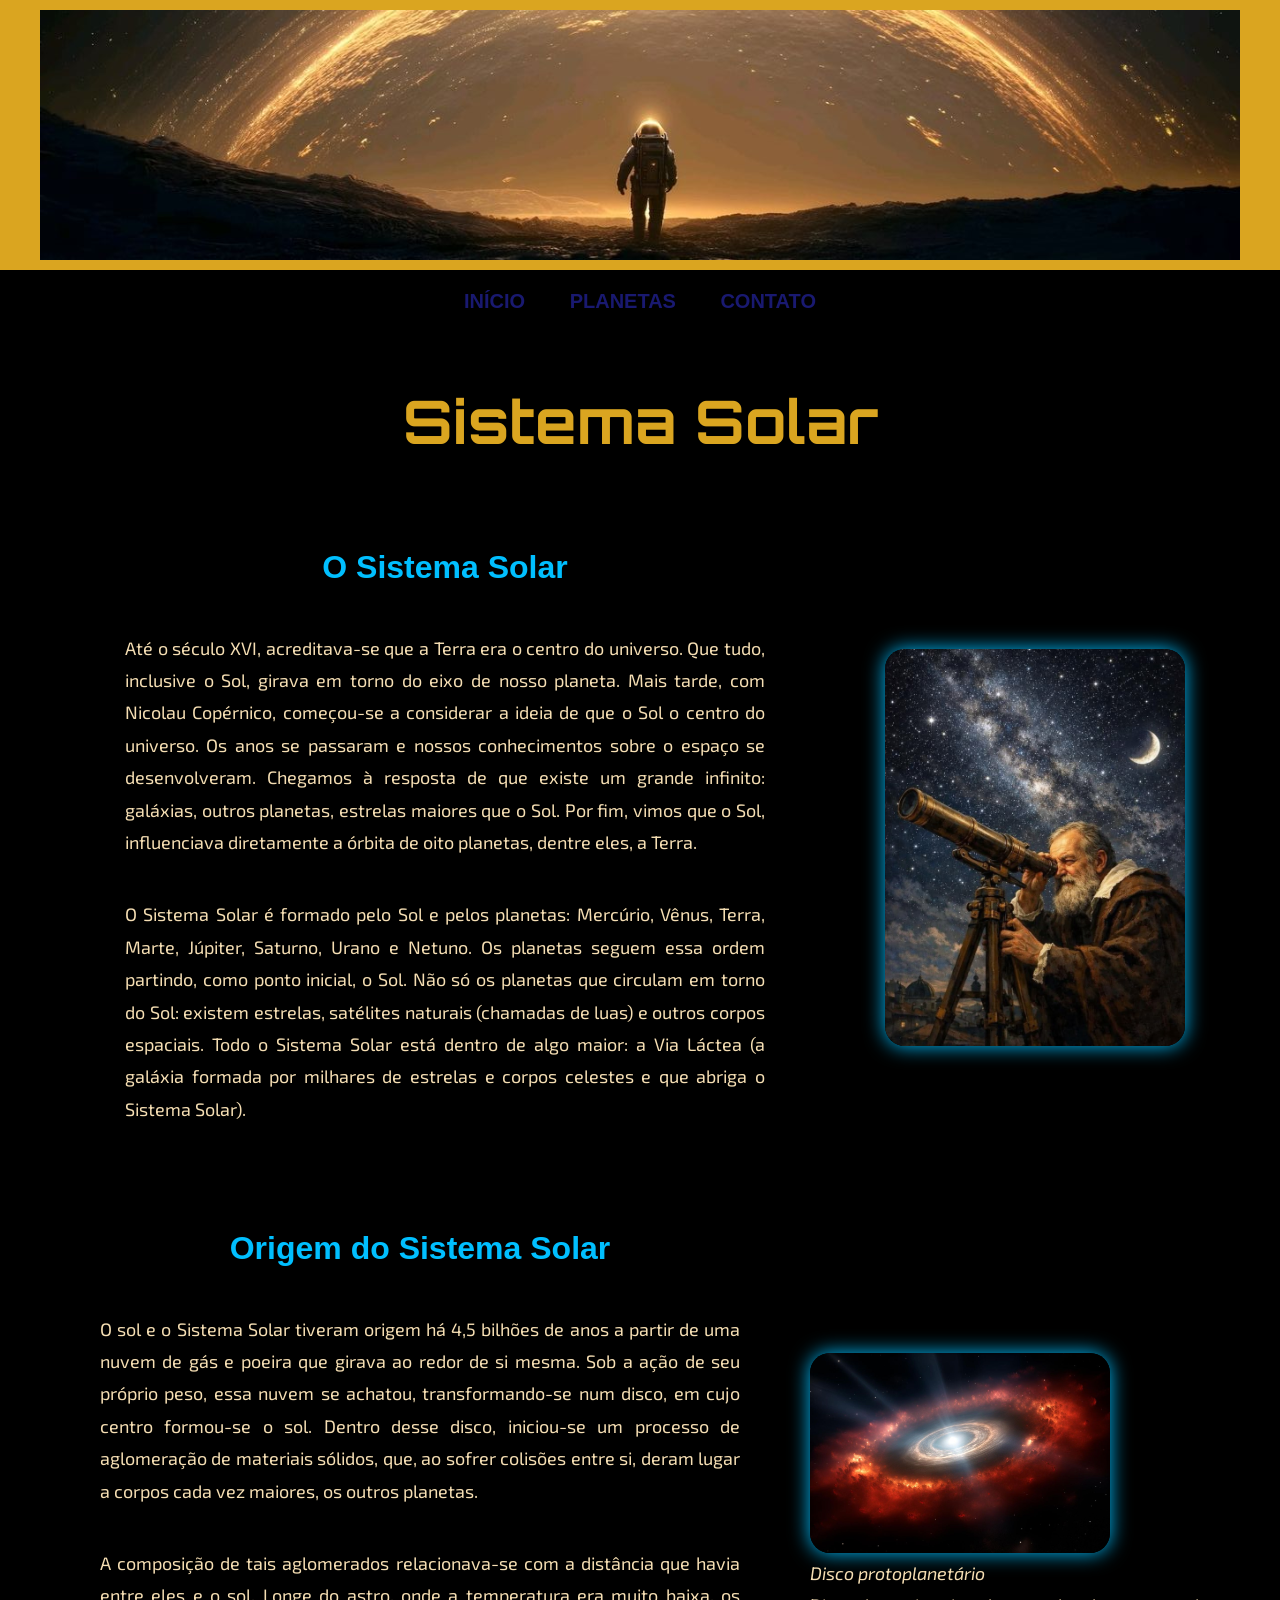
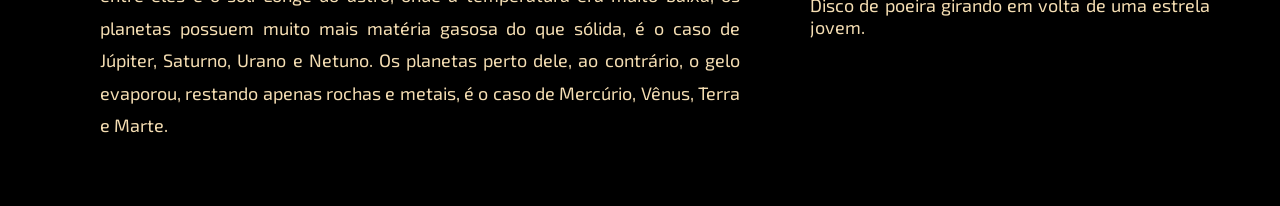
==== index.html @ ba6e7add "trabalho" ====
<!DOCTYPE html>
<html lang="pt-BR">
<head>
    <meta charset="UTF-8">
    <meta name="viewport" content="width=device-width, initial-scale=1.0">
    <title>Sistema Solar</title>
    <link href="css/sistema.css" rel="stylesheet">
    <link href="css/logo.css" rel="stylesheet">
    <link href="img/imgsistema/foto2.jpg" rel="shortcut icon">
</head>
<body>
    <header class="cabecalho">
        <div class="caixa">
            <h1 class="logo">
                <img src="img/imgsistema/foto3.jpg">
            </h1>
           
        </div>
    </header>
            <nav class="hmenu">
                <ul>
                    <li><a href="index.html">Início</a></li>
                    <li><a href="sobre.html">Planetas</a></li>
                    <li><a href="contato.html">Contato</a></li>
                </ul>
            </nav>

   <h1 class="titulo-principal">Sistema Solar</h1>
    <section class="conteudo-secao">
        <div class="texto-secao">
           <h2 class="cabecalho-secao">O Sistema Solar</h2>
           <p>Até o século XVI, acreditava-se que a Terra era o centro do universo. Que tudo, inclusive o Sol, girava em torno
            do eixo de nosso planeta. Mais tarde, com Nicolau Copérnico, começou-se a considerar a ideia de que o Sol
            o centro do universo. Os anos se passaram e nossos conhecimentos sobre o espaço se desenvolveram.
            Chegamos à resposta de que existe um grande infinito: galáxias, outros planetas, estrelas maiores que o Sol. Por
            fim, vimos que o Sol, influenciava diretamente a órbita de oito planetas, dentre eles, a Terra.</p>

           <p>O Sistema Solar é formado pelo Sol e pelos planetas: Mercúrio, Vênus, Terra, Marte, Júpiter, Saturno, Urano e
            Netuno. Os planetas seguem essa ordem partindo, como ponto inicial, o Sol. Não só os planetas que circulam
            em torno do Sol: existem estrelas, satélites naturais (chamadas de luas) e outros corpos espaciais. Todo o Sistema
            Solar está dentro de algo maior: a Via Láctea (a galáxia formada por milhares de estrelas e corpos celestes e que
            abriga o Sistema Solar).</p>
        </div>
        
        <div class="card">
            <img src="img/imgsistema/foto4.jpg" alt="Sistema Solar">
        </div>
    </section>

    <section class="conteudo-secao">
        <div class="texto-secao">
           <h2 class="cabecalho-secao">Origem do Sistema Solar</h2>
           <p>O sol e o Sistema Solar tiveram origem há 4,5 bilhões de anos a partir de uma nuvem de gás e poeira que girava
            ao redor de si mesma. Sob a ação de seu próprio peso, essa nuvem se achatou, transformando-se num disco,
            em cujo centro formou-se o sol. Dentro desse disco, iniciou-se um processo de aglomeração de materiais
            sólidos, que, ao sofrer colisões entre si, deram lugar a corpos cada vez maiores, os outros planetas.</p>

           <p>A composição de tais aglomerados relacionava-se com a distância que havia entre eles e o sol. Longe do astro,
            onde a temperatura era muito baixa, os planetas possuem muito mais matéria gasosa do que sólida, é o caso
            de Júpiter, Saturno, Urano e Netuno. Os planetas perto dele, ao contrário, o gelo evaporou, restando apenas
            rochas e metais, é o caso de Mercúrio, Vênus, Terra e Marte.</p>
        </div>
        
        <div class="card">
            <img src="img/imgsistema/foto5.jpg" alt="Sistema Solar">
            <p class="legenda">Disco protoplanetário</p>
            <p class="descricao">Disco de poeira girando em volta de uma estrela jovem.</p>

        </div>
    </section>

</body>
</html>
---- css/sistema.css ----
@import url('https://fonts.googleapis.com/css2?family=Orbitron:wght@400..900&display=swap');
@import url('https://fonts.googleapis.com/css2?family=Exo+2:wght@300..900&display=swap');


body{
    background-color: black;
    margin: 0;
    font-family: "Exo 2", sans-serif;
}

.titulo-principal {
    font-family: "Orbitron", sans-serif;
    color: goldenrod;
    text-align: center;
    font-size: 60px;
    margin: 30px 0;
    padding: 20px 0;
}

.conteudo-secao {
    display: flex;
    align-items: center;
    justify-content: center;
    gap: 40px;
    max-width: 1200px;
    margin: 0 auto;
    padding: 30px;
    color: white;
    
   
}




.conteudo-secao p {
    text-align: justify;
    font-size: 18px;
    padding: 5px 0 5px 0;
    color:wheat;
    margin: 30px;
    font-family: "Exo 2", sans-serif;

}

.texto-secao {
    max-width: 700px;
    line-height: 1.8;
    text-align: justify;
}

.cabecalho-secao {
    color: deepskyblue;
    font-size: 32px;
    text-align: center;
    margin-bottom: 30px;
}


.card img {
    width: 300px;
    border-radius: 20px;
    box-shadow: 0 0 20px deepskyblue;
    
}


.card img:hover {
    transform: scale(1.05);
    transition: 0.3s;
    
}

.card p {
    margin: 0;
    
}



.legenda {
    color: lightsteelblue;
    font-size: 16px;
    margin: 8px 0 2px 0;
    font-style: italic;
    text-align: center;
}

.descricao{
    margin: 5px 0 0 0;
}

.cardeitado {
    width: 900px;
    border-radius: 20px;
    overflow: hidden;
    box-shadow: 0 0 20px deepskyblue;
    
}

.cardeitado img {
    width: 100%;
    height: 300px;
    object-fit: cover;
    transition: 0.3s;
    
}

.cardeitado img:hover {
    transform: scale(1.05);
   
    
}


.legenda2 {
    font-size: 24px;
    font-weight: bold;
    color: lightsteelblue;
    margin: 15px 20px 8px 20px;
    text-align: left;
}

.descricao2 {
    font-size: 16px;
    color: white;
    margin: 0 20px 20px 20px;
    line-height: 1.5;
}
---- css/logo.css ----
* {
    margin: 0 auto;
    padding: 0;
    box-sizing: border-box;
    font-family: "Roboto", sans-serif;
}


.cabecalho{
    background-color:goldenrod;
    padding: 10px 0px;
    width: 100%;
    box-shadow: 0 2px 8px rgba(0, 0, 0, 0.1);
}

.caixa {
    width: 100%;
    margin: auto;

}

.logo {
    margin: 0;
}

.logo img {
    width: 100%;
    max-width: 1200px;
    height: 250px;
    object-fit: cover;
    display: block;
    margin: 0 auto;
}

.hmenu{
    background: black;
    padding: 20px;
    text-align: center;
}

.hmenu ul{
    list-style: none;
    margin: 0;
    padding: 0;
}

.hmenu ul li {
    display: inline-block;
    margin: 0 20px;
}


.hmenu ul li a {
    color: midnightblue;
    text-decoration: none;
    text-transform: uppercase;
    font-weight: bold;
    font-size: 20px;
}

.hmenu ul li a:hover {
    color: rgb(238, 137, 21);
    border-bottom: 1px solid rgb(238, 137, 21);
}
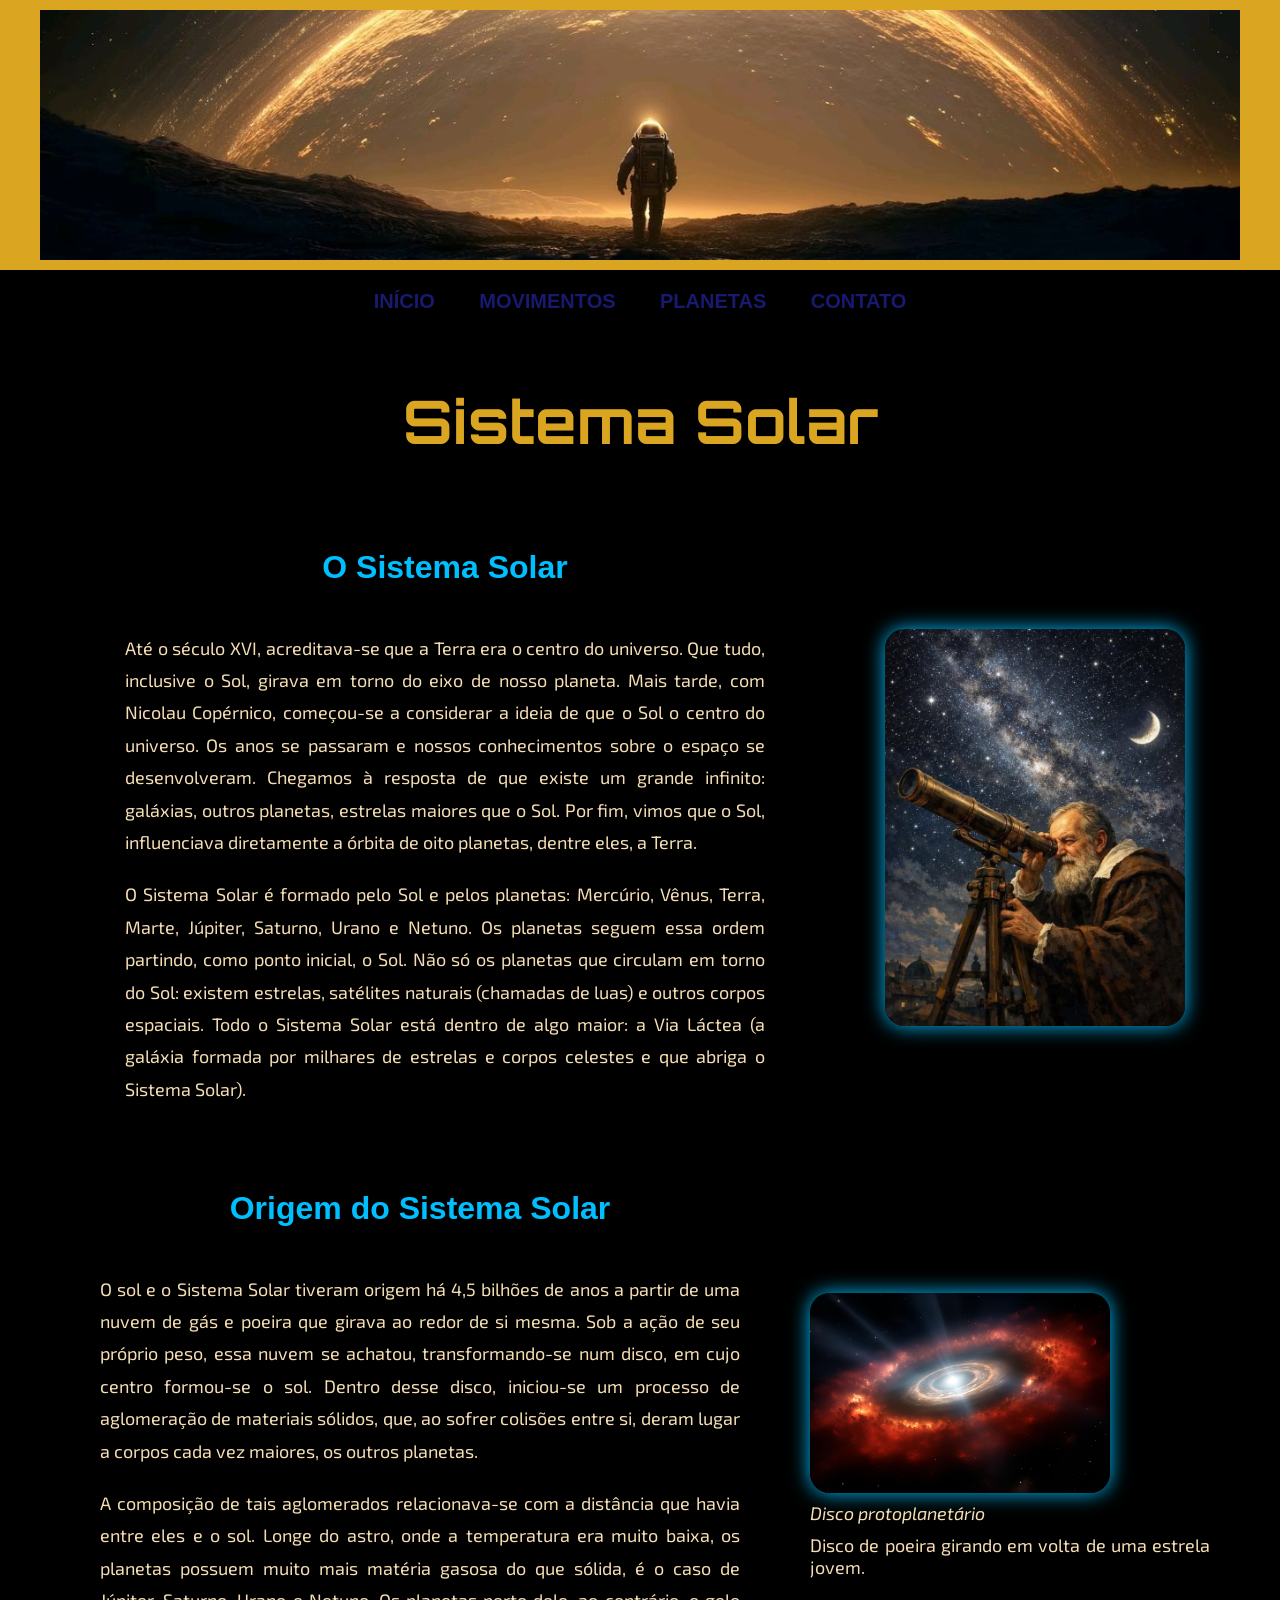
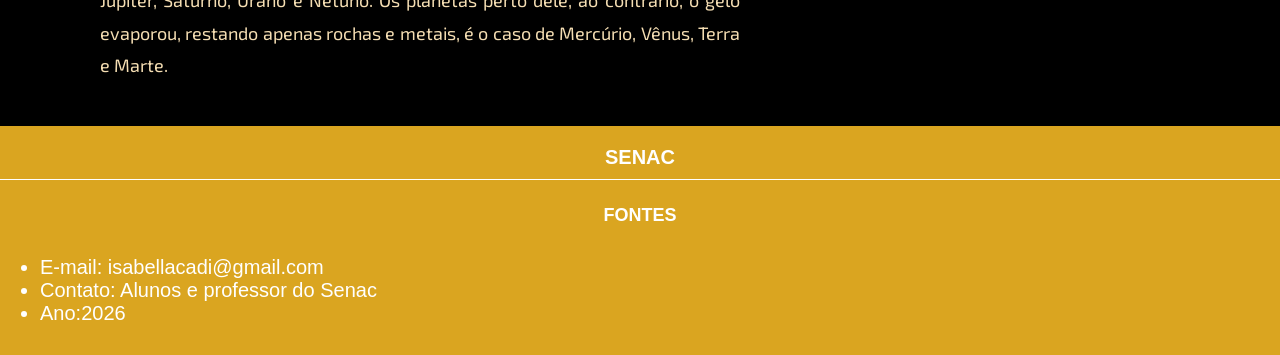
==== commit cd5ba5ce: "planetas" ====
--- a/index.html
+++ b/index.html
@@ -20,7 +20,8 @@
             <nav class="hmenu">
                 <ul>
                     <li><a href="index.html">Início</a></li>
-                    <li><a href="sobre.html">Planetas</a></li>
+                    <li><a href="sobre.html">Movimentos</a></li>
+                    <li><a href="planetas.html">Planetas</a></li>
                     <li><a href="contato.html">Contato</a></li>
                 </ul>
             </nav>
@@ -69,5 +70,20 @@
         </div>
     </section>
 
+
+    <footer class="rodape-principal rodape">
+        <div>
+            <h3>Senac</h3>
+        </div>
+        <div>
+            <h4>Fontes</h4>
+            <ul>
+                <li>E-mail: isabellacadi@gmail.com</li>
+                <li>Contato: Alunos e professor do Senac</li>
+                <li>Ano:2026</li>
+            </ul>
+        </div>
+    </footer>
+
 </body>
 </html>
--- a/css/sistema.css
+++ b/css/sistema.css
@@ -40,6 +40,8 @@
     color:wheat;
     margin: 30px;
     font-family: "Exo 2", sans-serif;
+    margin-top: 0;
+    margin-bottom: 10px;
 
 }
 
@@ -128,3 +130,43 @@
     line-height: 1.5;
 }
 
+.rodape-principal{
+    background-color:goldenrod;
+    padding: 10px 0px;
+    width: 100%;
+    box-shadow: 0 2px 8px rgba(0, 0, 0, 0.1);
+}
+
+.rodape div{
+    margin: 0 auto;
+    box-sizing: border-box;
+}
+
+.rodape h3{
+    padding: 10px;
+    text-align: center;
+    font-size: 20px;
+    text-transform: uppercase;
+    border-bottom: 1px solid white; 
+    margin-bottom: 10px;
+    color: white;
+}
+
+
+.rodape h4{
+    padding: 10px;
+    font-size: 18px;
+    text-transform: uppercase;
+    text-align: center;
+    color:white;
+    margin-top: 15px;
+
+}
+
+.rodape ul{
+    margin-left: 20px;
+    padding: 20px;
+    font-size: 20px;
+    color: white;
+
+}
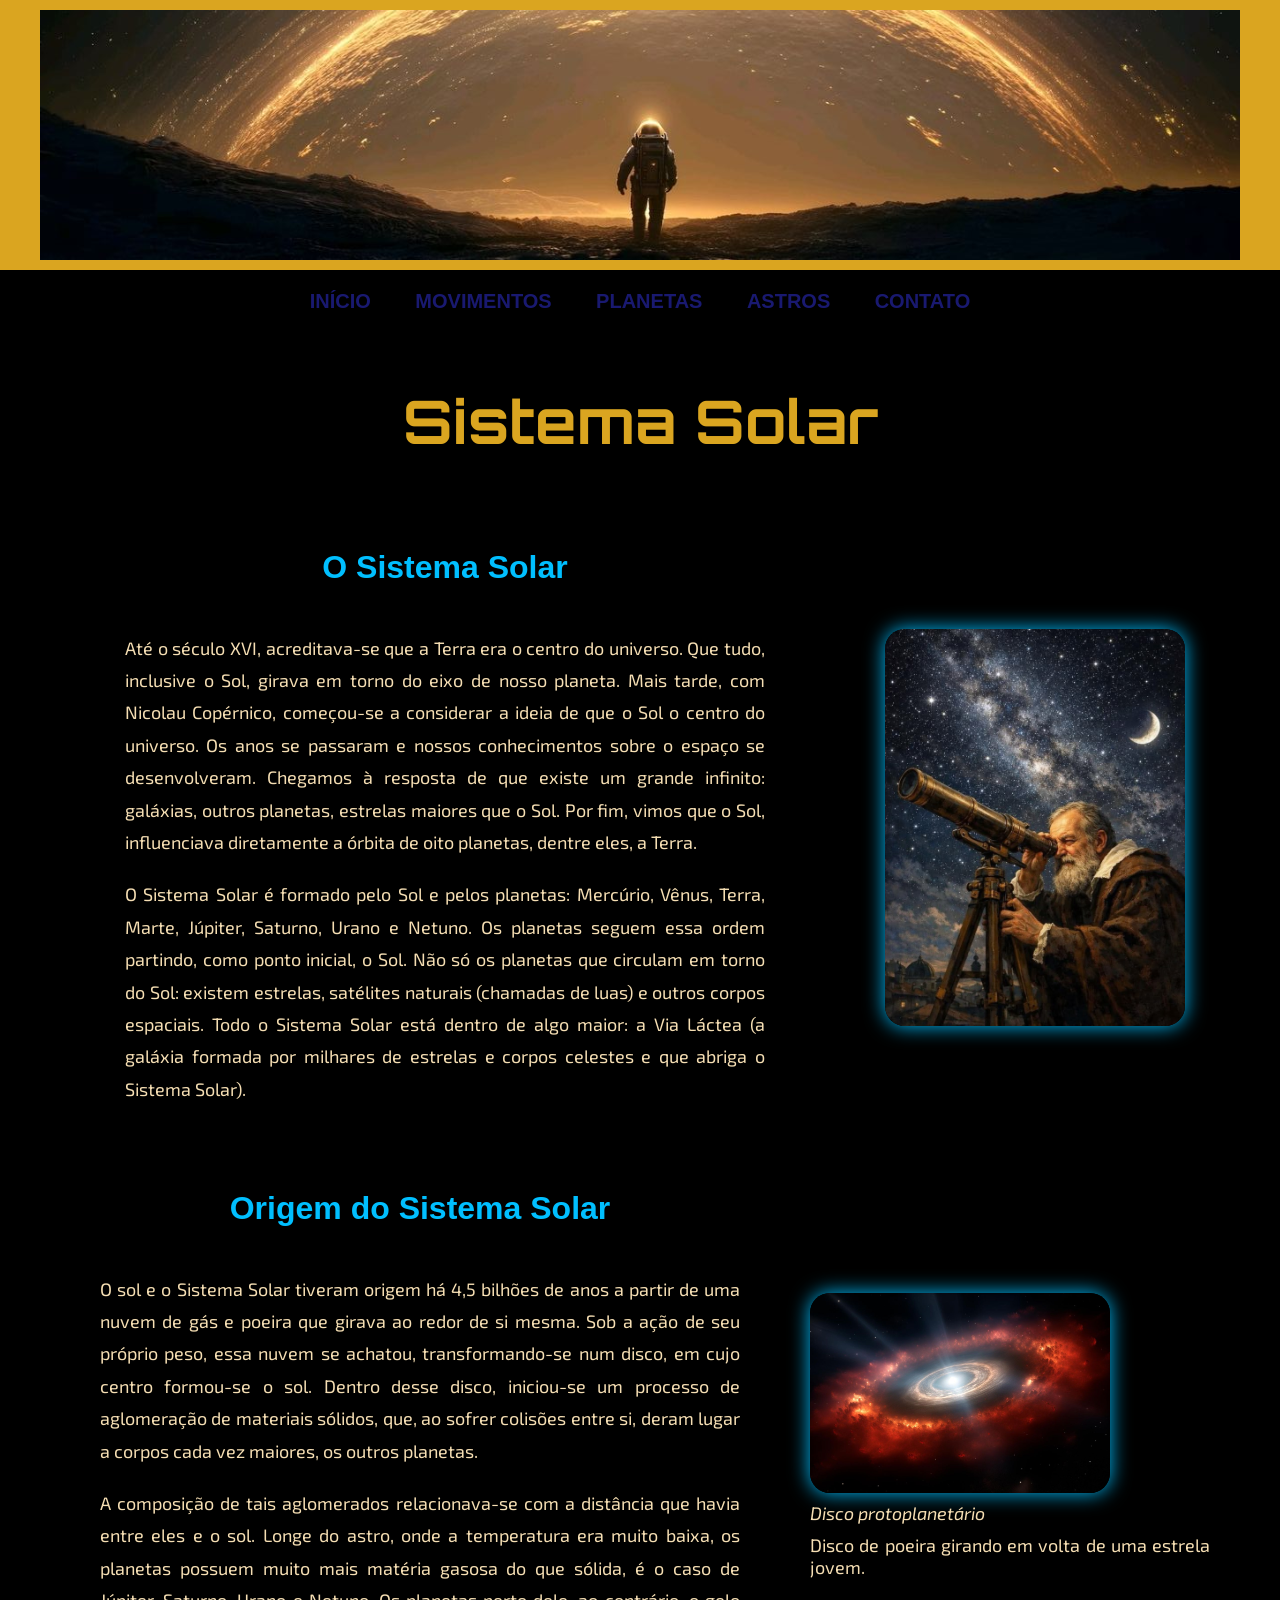
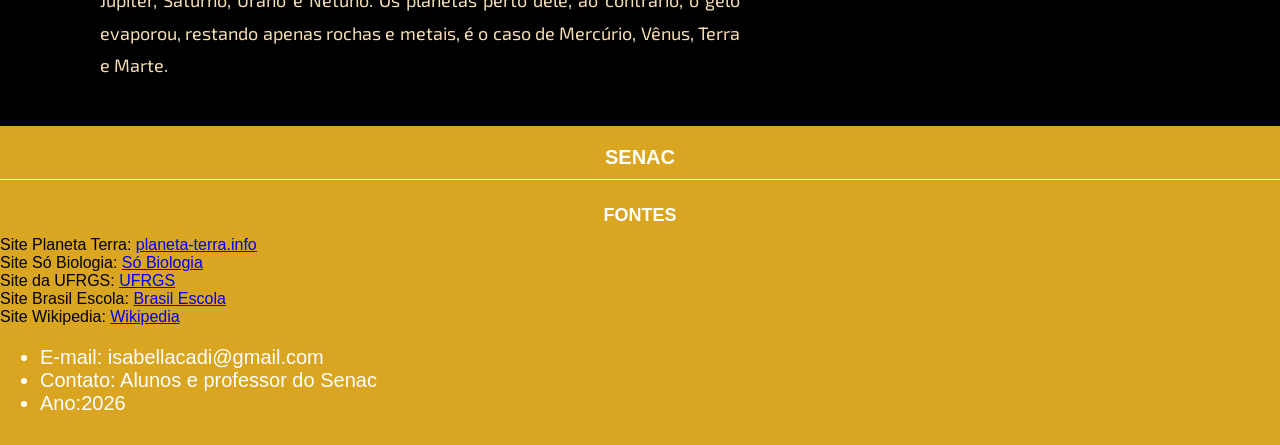
==== commit 7d205f54: "final" ====
--- a/index.html
+++ b/index.html
@@ -22,6 +22,7 @@
                     <li><a href="index.html">Início</a></li>
                     <li><a href="sobre.html">Movimentos</a></li>
                     <li><a href="planetas.html">Planetas</a></li>
+                    <li><a href="astros.html">Astros</a></li>
                     <li><a href="contato.html">Contato</a></li>
                 </ul>
             </nav>
@@ -77,6 +78,35 @@
         </div>
         <div>
             <h4>Fontes</h4>
+             <p>Site Planeta Terra:
+            <a href="http://planeta-terra.info/sistema-solar.html" target="_blank">
+                planeta-terra.info
+            </a>
+            </p>
+
+            <p>Site Só Biologia:
+            <a href="http://www.sobiologia.com.br/conteudos/Universo/sistemasolar.php" target="_blank">
+                Só Biologia
+            </a>
+            </p>
+
+            <p>Site da UFRGS:
+            <a href="http://astro.if.ufrgs.br/esol/esol.htm" target="_blank">
+                UFRGS
+            </a>
+            </p>
+
+            <p>Site Brasil Escola:
+            <a href="http://www.brasilescola.com/geografia/cometa.htm" target="_blank">
+                Brasil Escola
+            </a>
+            </p>
+
+            <p>Site Wikipedia:
+            <a href="https://pt.wikipedia.org/wiki/Lua" target="_blank">
+                Wikipedia
+            </a>
+            </p>
             <ul>
                 <li>E-mail: isabellacadi@gmail.com</li>
                 <li>Contato: Alunos e professor do Senac</li>
--- a/css/sistema.css
+++ b/css/sistema.css
@@ -163,10 +163,12 @@
 
 }
 
+
 .rodape ul{
     margin-left: 20px;
     padding: 20px;
     font-size: 20px;
     color: white;
 
-}+}
+
